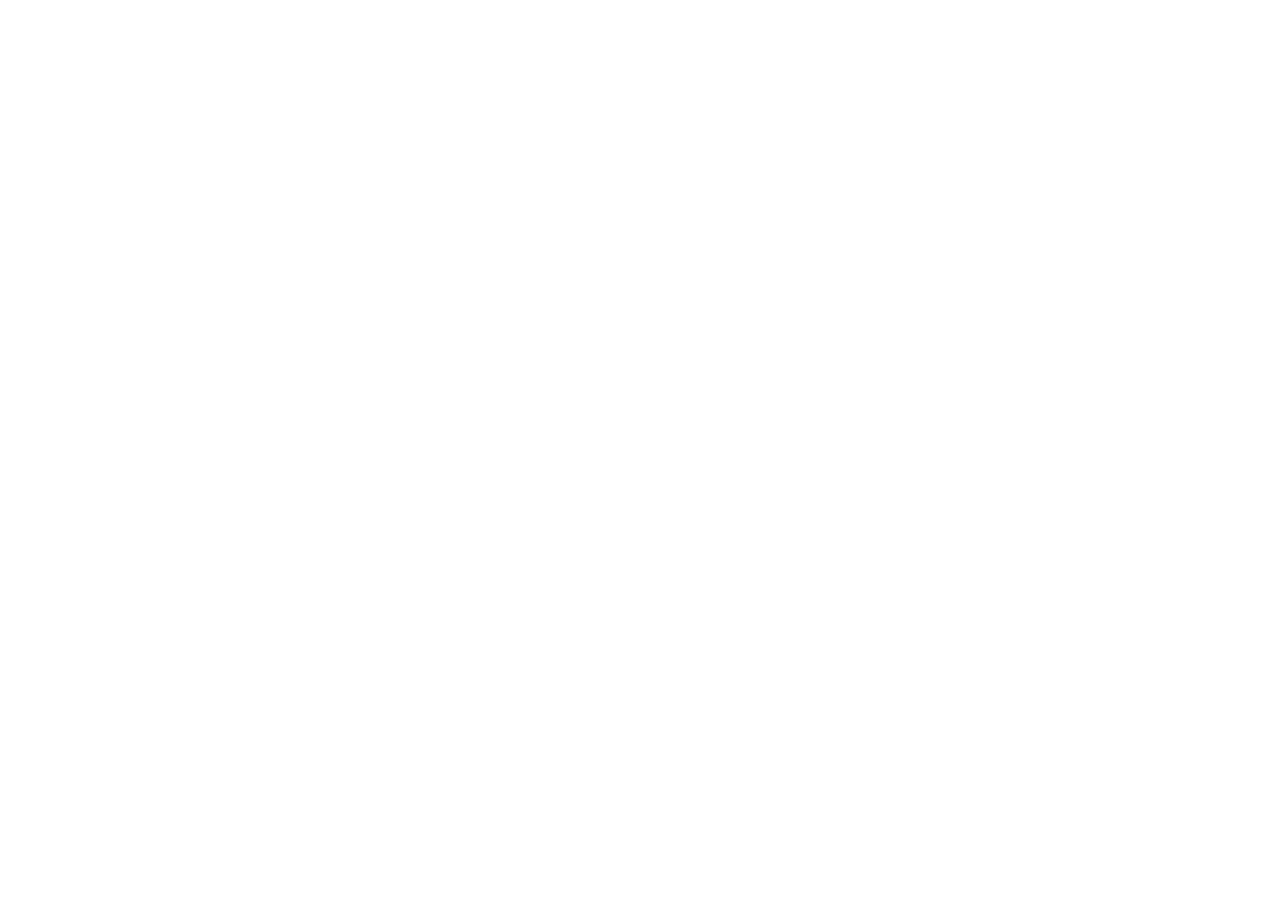
==== login.html @ 02b6b8b2 "首次提交" ====
<!DOCTYPE html>
<html lang="en">
<head>
    <meta charset="UTF-8">
    <meta name="viewport" content="width=device-width, initial-scale=1.0">
    <title>Document</title>
</head>
<body>
    
</body>
</html>
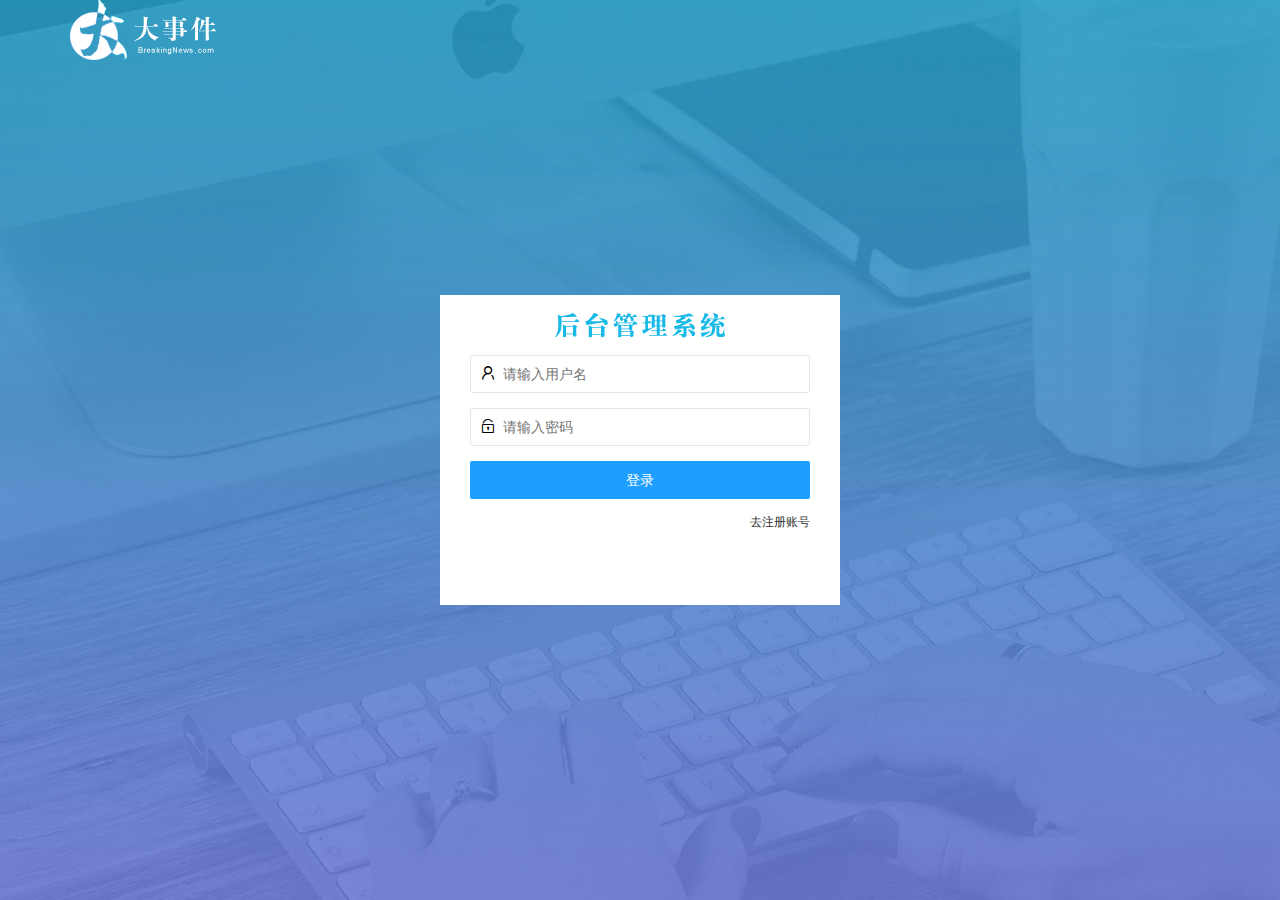
==== commit 690f4b93: "第二次提交" ====
--- a/login.html
+++ b/login.html
@@ -1,11 +1,130 @@
 <!DOCTYPE html>
 <html lang="en">
-<head>
-    <meta charset="UTF-8">
-    <meta name="viewport" content="width=device-width, initial-scale=1.0">
-    <title>Document</title>
-</head>
-<body>
-    
-</body>
-</html>+  <head>
+    <meta charset="UTF-8" />
+    <meta name="viewport" content="width=device-width, initial-scale=1.0" />
+    <title>大事件-登录/注册</title>
+    <!-- 导入 LayUI 的样式 -->
+    <link rel="stylesheet" href="/assets/lib/layui/css/layui.css" />
+    <!-- 导入自己的样式表 -->
+    <link rel="stylesheet" href="/assets/css/login.css" />
+  </head>
+  <body>
+    <!-- 头部的 Logo 区域 -->
+    <div class="layui-main">
+      <img src="/assets/images/logo.png" alt="" />
+    </div>
+    <!-- 登录注册区域 -->
+    <div class="loginAndRegBox">
+      <div class="title-box"></div>
+      <!-- 登录的div -->
+      <div class="login-box">
+        <!-- 登录的表单 -->
+        <form class="layui-form" action="" id="login">
+          <!-- 用户名 -->
+          <div class="layui-form-item">
+            <i class="layui-icon layui-icon-username"></i>
+            <input
+              type="text"
+              name="username"
+              required
+              lay-verify="required"
+              placeholder="请输入用户名"
+              autocomplete="off"
+              class="layui-input"
+            />
+          </div>
+          <!-- 密码 -->
+          <div class="layui-form-item">
+            <i class="layui-icon layui-icon-password"></i>
+            <input
+              type="password"
+              name="password"
+              required
+              lay-verify="required|pass"
+              placeholder="请输入密码"
+              autocomplete="off"
+              class="layui-input"
+            />
+          </div>
+          <!-- 登录按钮 -->
+          <div class="layui-form-item">
+            <!-- 注意：表单提交按钮和普通按钮的区别，就是 lay-submit 属性 -->
+            <button
+              class="layui-btn layui-btn-fluid layui-btn-normal"
+              lay-submit
+            >
+              登录
+            </button>
+          </div>
+          <div class="layui-form-item links">
+            <a href="javascript:;" id="link_reg">去注册账号</a>
+          </div>
+        </form>
+      </div>
+      <!-- 注册的div -->
+      <!-- 注册的div -->
+      <div class="reg-box">
+        <!-- 注册的表单 -->
+        <form class="layui-form" action="" id="reg">
+          <!-- 用户名 -->
+          <div class="layui-form-item">
+            <i class="layui-icon layui-icon-username"></i>
+            <input
+              type="text"
+              name="username"
+              required
+              lay-verify="required"
+              placeholder="请输入用户名"
+              autocomplete="off"
+              class="layui-input"
+            />
+          </div>
+          <!-- 密码 -->
+          <div class="layui-form-item">
+            <i class="layui-icon layui-icon-password"></i>
+            <input
+              type="password"
+              name="password"
+              required
+              lay-verify="required|pass"
+              placeholder="请输入密码"
+              autocomplete="off"
+              class="layui-input"
+            />
+          </div>
+          <!-- 密码确认框 -->
+          <div class="layui-form-item">
+            <i class="layui-icon layui-icon-password"></i>
+            <input
+              type="password"
+              name="repassword"
+              required
+              lay-verify="required|pass|repwd"
+              placeholder="再次确认密码"
+              autocomplete="off"
+              class="layui-input"
+            />
+          </div>
+          <!-- 注册按钮 -->
+          <div class="layui-form-item">
+            <!-- 注意：表单提交按钮和普通按钮的区别，就是 lay-submit 属性 -->
+            <button
+              class="layui-btn layui-btn-fluid layui-btn-normal"
+              lay-submit
+            >
+              注册
+            </button>
+          </div>
+          <div class="layui-form-item links">
+            <a href="javascript:;" id="link_login">去登录</a>
+          </div>
+        </form>
+      </div>
+    </div>
+    <script src="/assets/lib/layui/layui.all.js"></script>
+    <script src="/assets/lib/jquery.js"></script>
+    <script src="/assets/js/base.js"></script>
+    <script src="/assets/js/login.js"></script>
+  </body>
+</html>
--- a/assets/lib/layui/css/layui.css
+++ b/assets/lib/layui/css/layui.css
@@ -0,0 +1,2 @@
+/** layui-v2.5.5 MIT License By https://www.layui.com */
+ .layui-inline,img{display:inline-block;vertical-align:middle}h1,h2,h3,h4,h5,h6{font-weight:400}.layui-edge,.layui-header,.layui-inline,.layui-main{position:relative}.layui-body,.layui-edge,.layui-elip{overflow:hidden}.layui-btn,.layui-edge,.layui-inline,img{vertical-align:middle}.layui-btn,.layui-disabled,.layui-icon,.layui-unselect{-moz-user-select:none;-webkit-user-select:none;-ms-user-select:none}.layui-elip,.layui-form-checkbox span,.layui-form-pane .layui-form-label{text-overflow:ellipsis;white-space:nowrap}.layui-breadcrumb,.layui-tree-btnGroup{visibility:hidden}blockquote,body,button,dd,div,dl,dt,form,h1,h2,h3,h4,h5,h6,input,li,ol,p,pre,td,textarea,th,ul{margin:0;padding:0;-webkit-tap-highlight-color:rgba(0,0,0,0)}a:active,a:hover{outline:0}img{border:none}li{list-style:none}table{border-collapse:collapse;border-spacing:0}h4,h5,h6{font-size:100%}button,input,optgroup,option,select,textarea{font-family:inherit;font-size:inherit;font-style:inherit;font-weight:inherit;outline:0}pre{white-space:pre-wrap;white-space:-moz-pre-wrap;white-space:-pre-wrap;white-space:-o-pre-wrap;word-wrap:break-word}body{line-height:24px;font:14px Helvetica Neue,Helvetica,PingFang SC,Tahoma,Arial,sans-serif}hr{height:1px;margin:10px 0;border:0;clear:both}a{color:#333;text-decoration:none}a:hover{color:#777}a cite{font-style:normal;*cursor:pointer}.layui-border-box,.layui-border-box *{box-sizing:border-box}.layui-box,.layui-box *{box-sizing:content-box}.layui-clear{clear:both;*zoom:1}.layui-clear:after{content:'\20';clear:both;*zoom:1;display:block;height:0}.layui-inline{*display:inline;*zoom:1}.layui-edge{display:inline-block;width:0;height:0;border-width:6px;border-style:dashed;border-color:transparent}.layui-edge-top{top:-4px;border-bottom-color:#999;border-bottom-style:solid}.layui-edge-right{border-left-color:#999;border-left-style:solid}.layui-edge-bottom{top:2px;border-top-color:#999;border-top-style:solid}.layui-edge-left{border-right-color:#999;border-right-style:solid}.layui-disabled,.layui-disabled:hover{color:#d2d2d2!important;cursor:not-allowed!important}.layui-circle{border-radius:100%}.layui-show{display:block!important}.layui-hide{display:none!important}@font-face{font-family:layui-icon;src:url(../font/iconfont.eot?v=250);src:url(../font/iconfont.eot?v=250#iefix) format('embedded-opentype'),url(../font/iconfont.woff2?v=250) format('woff2'),url(../font/iconfont.woff?v=250) format('woff'),url(../font/iconfont.ttf?v=250) format('truetype'),url(../font/iconfont.svg?v=250#layui-icon) format('svg')}.layui-icon{font-family:layui-icon!important;font-size:16px;font-style:normal;-webkit-font-smoothing:antialiased;-moz-osx-font-smoothing:grayscale}.layui-icon-reply-fill:before{content:"\e611"}.layui-icon-set-fill:before{content:"\e614"}.layui-icon-menu-fill:before{content:"\e60f"}.layui-icon-search:before{content:"\e615"}.layui-icon-share:before{content:"\e641"}.layui-icon-set-sm:before{content:"\e620"}.layui-icon-engine:before{content:"\e628"}.layui-icon-close:before{content:"\1006"}.layui-icon-close-fill:before{content:"\1007"}.layui-icon-chart-screen:before{content:"\e629"}.layui-icon-star:before{content:"\e600"}.layui-icon-circle-dot:before{content:"\e617"}.layui-icon-chat:before{content:"\e606"}.layui-icon-release:before{content:"\e609"}.layui-icon-list:before{content:"\e60a"}.layui-icon-chart:before{content:"\e62c"}.layui-icon-ok-circle:before{content:"\1005"}.layui-icon-layim-theme:before{content:"\e61b"}.layui-icon-table:before{content:"\e62d"}.layui-icon-right:before{content:"\e602"}.layui-icon-left:before{content:"\e603"}.layui-icon-cart-simple:before{content:"\e698"}.layui-icon-face-cry:before{content:"\e69c"}.layui-icon-face-smile:before{content:"\e6af"}.layui-icon-survey:before{content:"\e6b2"}.layui-icon-tree:before{content:"\e62e"}.layui-icon-upload-circle:before{content:"\e62f"}.layui-icon-add-circle:before{content:"\e61f"}.layui-icon-download-circle:before{content:"\e601"}.layui-icon-templeate-1:before{content:"\e630"}.layui-icon-util:before{content:"\e631"}.layui-icon-face-surprised:before{content:"\e664"}.layui-icon-edit:before{content:"\e642"}.layui-icon-speaker:before{content:"\e645"}.layui-icon-down:before{content:"\e61a"}.layui-icon-file:before{content:"\e621"}.layui-icon-layouts:before{content:"\e632"}.layui-icon-rate-half:before{content:"\e6c9"}.layui-icon-add-circle-fine:before{content:"\e608"}.layui-icon-prev-circle:before{content:"\e633"}.layui-icon-read:before{content:"\e705"}.layui-icon-404:before{content:"\e61c"}.layui-icon-carousel:before{content:"\e634"}.layui-icon-help:before{content:"\e607"}.layui-icon-code-circle:before{content:"\e635"}.layui-icon-water:before{content:"\e636"}.layui-icon-username:before{content:"\e66f"}.layui-icon-find-fill:before{content:"\e670"}.layui-icon-about:before{content:"\e60b"}.layui-icon-location:before{content:"\e715"}.layui-icon-up:before{content:"\e619"}.layui-icon-pause:before{content:"\e651"}.layui-icon-date:before{content:"\e637"}.layui-icon-layim-uploadfile:before{content:"\e61d"}.layui-icon-delete:before{content:"\e640"}.layui-icon-play:before{content:"\e652"}.layui-icon-top:before{content:"\e604"}.layui-icon-friends:before{content:"\e612"}.layui-icon-refresh-3:before{content:"\e9aa"}.layui-icon-ok:before{content:"\e605"}.layui-icon-layer:before{content:"\e638"}.layui-icon-face-smile-fine:before{content:"\e60c"}.layui-icon-dollar:before{content:"\e659"}.layui-icon-group:before{content:"\e613"}.layui-icon-layim-download:before{content:"\e61e"}.layui-icon-picture-fine:before{content:"\e60d"}.layui-icon-link:before{content:"\e64c"}.layui-icon-diamond:before{content:"\e735"}.layui-icon-log:before{content:"\e60e"}.layui-icon-rate-solid:before{content:"\e67a"}.layui-icon-fonts-del:before{content:"\e64f"}.layui-icon-unlink:before{content:"\e64d"}.layui-icon-fonts-clear:before{content:"\e639"}.layui-icon-triangle-r:before{content:"\e623"}.layui-icon-circle:before{content:"\e63f"}.layui-icon-radio:before{content:"\e643"}.layui-icon-align-center:before{content:"\e647"}.layui-icon-align-right:before{content:"\e648"}.layui-icon-align-left:before{content:"\e649"}.layui-icon-loading-1:before{content:"\e63e"}.layui-icon-return:before{content:"\e65c"}.layui-icon-fonts-strong:before{content:"\e62b"}.layui-icon-upload:before{content:"\e67c"}.layui-icon-dialogue:before{content:"\e63a"}.layui-icon-video:before{content:"\e6ed"}.layui-icon-headset:before{content:"\e6fc"}.layui-icon-cellphone-fine:before{content:"\e63b"}.layui-icon-add-1:before{content:"\e654"}.layui-icon-face-smile-b:before{content:"\e650"}.layui-icon-fonts-html:before{content:"\e64b"}.layui-icon-form:before{content:"\e63c"}.layui-icon-cart:before{content:"\e657"}.layui-icon-camera-fill:before{content:"\e65d"}.layui-icon-tabs:before{content:"\e62a"}.layui-icon-fonts-code:before{content:"\e64e"}.layui-icon-fire:before{content:"\e756"}.layui-icon-set:before{content:"\e716"}.layui-icon-fonts-u:before{content:"\e646"}.layui-icon-triangle-d:before{content:"\e625"}.layui-icon-tips:before{content:"\e702"}.layui-icon-picture:before{content:"\e64a"}.layui-icon-more-vertical:before{content:"\e671"}.layui-icon-flag:before{content:"\e66c"}.layui-icon-loading:before{content:"\e63d"}.layui-icon-fonts-i:before{content:"\e644"}.layui-icon-refresh-1:before{content:"\e666"}.layui-icon-rmb:before{content:"\e65e"}.layui-icon-home:before{content:"\e68e"}.layui-icon-user:before{content:"\e770"}.layui-icon-notice:before{content:"\e667"}.layui-icon-login-weibo:before{content:"\e675"}.layui-icon-voice:before{content:"\e688"}.layui-icon-upload-drag:before{content:"\e681"}.layui-icon-login-qq:before{content:"\e676"}.layui-icon-snowflake:before{content:"\e6b1"}.layui-icon-file-b:before{content:"\e655"}.layui-icon-template:before{content:"\e663"}.layui-icon-auz:before{content:"\e672"}.layui-icon-console:before{content:"\e665"}.layui-icon-app:before{content:"\e653"}.layui-icon-prev:before{content:"\e65a"}.layui-icon-website:before{content:"\e7ae"}.layui-icon-next:before{content:"\e65b"}.layui-icon-component:before{content:"\e857"}.layui-icon-more:before{content:"\e65f"}.layui-icon-login-wechat:before{content:"\e677"}.layui-icon-shrink-right:before{content:"\e668"}.layui-icon-spread-left:before{content:"\e66b"}.layui-icon-camera:before{content:"\e660"}.layui-icon-note:before{content:"\e66e"}.layui-icon-refresh:before{content:"\e669"}.layui-icon-female:before{content:"\e661"}.layui-icon-male:before{content:"\e662"}.layui-icon-password:before{content:"\e673"}.layui-icon-senior:before{content:"\e674"}.layui-icon-theme:before{content:"\e66a"}.layui-icon-tread:before{content:"\e6c5"}.layui-icon-praise:before{content:"\e6c6"}.layui-icon-star-fill:before{content:"\e658"}.layui-icon-rate:before{content:"\e67b"}.layui-icon-template-1:before{content:"\e656"}.layui-icon-vercode:before{content:"\e679"}.layui-icon-cellphone:before{content:"\e678"}.layui-icon-screen-full:before{content:"\e622"}.layui-icon-screen-restore:before{content:"\e758"}.layui-icon-cols:before{content:"\e610"}.layui-icon-export:before{content:"\e67d"}.layui-icon-print:before{content:"\e66d"}.layui-icon-slider:before{content:"\e714"}.layui-icon-addition:before{content:"\e624"}.layui-icon-subtraction:before{content:"\e67e"}.layui-icon-service:before{content:"\e626"}.layui-icon-transfer:before{content:"\e691"}.layui-main{width:1140px;margin:0 auto}.layui-header{z-index:1000;height:60px}.layui-header a:hover{transition:all .5s;-webkit-transition:all .5s}.layui-side{position:fixed;left:0;top:0;bottom:0;z-index:999;width:200px;overflow-x:hidden}.layui-side-scroll{position:relative;width:220px;height:100%;overflow-x:hidden}.layui-body{position:absolute;left:200px;right:0;top:0;bottom:0;z-index:998;width:auto;overflow-y:auto;box-sizing:border-box}.layui-layout-body{overflow:hidden}.layui-layout-admin .layui-header{background-color:#23262E}.layui-layout-admin .layui-side{top:60px;width:200px;overflow-x:hidden}.layui-layout-admin .layui-body{position:fixed;top:60px;bottom:44px}.layui-layout-admin .layui-main{width:auto;margin:0 15px}.layui-layout-admin .layui-footer{position:fixed;left:200px;right:0;bottom:0;height:44px;line-height:44px;padding:0 15px;background-color:#eee}.layui-layout-admin .layui-logo{position:absolute;left:0;top:0;width:200px;height:100%;line-height:60px;text-align:center;color:#009688;font-size:16px}.layui-layout-admin .layui-header .layui-nav{background:0 0}.layui-layout-left{position:absolute!important;left:200px;top:0}.layui-layout-right{position:absolute!important;right:0;top:0}.layui-container{position:relative;margin:0 auto;padding:0 15px;box-sizing:border-box}.layui-fluid{position:relative;margin:0 auto;padding:0 15px}.layui-row:after,.layui-row:before{content:'';display:block;clear:both}.layui-col-lg1,.layui-col-lg10,.layui-col-lg11,.layui-col-lg12,.layui-col-lg2,.layui-col-lg3,.layui-col-lg4,.layui-col-lg5,.layui-col-lg6,.layui-col-lg7,.layui-col-lg8,.layui-col-lg9,.layui-col-md1,.layui-col-md10,.layui-col-md11,.layui-col-md12,.layui-col-md2,.layui-col-md3,.layui-col-md4,.layui-col-md5,.layui-col-md6,.layui-col-md7,.layui-col-md8,.layui-col-md9,.layui-col-sm1,.layui-col-sm10,.layui-col-sm11,.layui-col-sm12,.layui-col-sm2,.layui-col-sm3,.layui-col-sm4,.layui-col-sm5,.layui-col-sm6,.layui-col-sm7,.layui-col-sm8,.layui-col-sm9,.layui-col-xs1,.layui-col-xs10,.layui-col-xs11,.layui-col-xs12,.layui-col-xs2,.layui-col-xs3,.layui-col-xs4,.layui-col-xs5,.layui-col-xs6,.layui-col-xs7,.layui-col-xs8,.layui-col-xs9{position:relative;display:block;box-sizing:border-box}.layui-col-xs1,.layui-col-xs10,.layui-col-xs11,.layui-col-xs12,.layui-col-xs2,.layui-col-xs3,.layui-col-xs4,.layui-col-xs5,.layui-col-xs6,.layui-col-xs7,.layui-col-xs8,.layui-col-xs9{float:left}.layui-col-xs1{width:8.33333333%}.layui-col-xs2{width:16.66666667%}.layui-col-xs3{width:25%}.layui-col-xs4{width:33.33333333%}.layui-col-xs5{width:41.66666667%}.layui-col-xs6{width:50%}.layui-col-xs7{width:58.33333333%}.layui-col-xs8{width:66.66666667%}.layui-col-xs9{width:75%}.layui-col-xs10{width:83.33333333%}.layui-col-xs11{width:91.66666667%}.layui-col-xs12{width:100%}.layui-col-xs-offset1{margin-left:8.33333333%}.layui-col-xs-offset2{margin-left:16.66666667%}.layui-col-xs-offset3{margin-left:25%}.layui-col-xs-offset4{margin-left:33.33333333%}.layui-col-xs-offset5{margin-left:41.66666667%}.layui-col-xs-offset6{margin-left:50%}.layui-col-xs-offset7{margin-left:58.33333333%}.layui-col-xs-offset8{margin-left:66.66666667%}.layui-col-xs-offset9{margin-left:75%}.layui-col-xs-offset10{margin-left:83.33333333%}.layui-col-xs-offset11{margin-left:91.66666667%}.layui-col-xs-offset12{margin-left:100%}@media screen and (max-width:768px){.layui-hide-xs{display:none!important}.layui-show-xs-block{display:block!important}.layui-show-xs-inline{display:inline!important}.layui-show-xs-inline-block{display:inline-block!important}}@media screen and (min-width:768px){.layui-container{width:750px}.layui-hide-sm{display:none!important}.layui-show-sm-block{display:block!important}.layui-show-sm-inline{display:inline!important}.layui-show-sm-inline-block{display:inline-block!important}.layui-col-sm1,.layui-col-sm10,.layui-col-sm11,.layui-col-sm12,.layui-col-sm2,.layui-col-sm3,.layui-col-sm4,.layui-col-sm5,.layui-col-sm6,.layui-col-sm7,.layui-col-sm8,.layui-col-sm9{float:left}.layui-col-sm1{width:8.33333333%}.layui-col-sm2{width:16.66666667%}.layui-col-sm3{width:25%}.layui-col-sm4{width:33.33333333%}.layui-col-sm5{width:41.66666667%}.layui-col-sm6{width:50%}.layui-col-sm7{width:58.33333333%}.layui-col-sm8{width:66.66666667%}.layui-col-sm9{width:75%}.layui-col-sm10{width:83.33333333%}.layui-col-sm11{width:91.66666667%}.layui-col-sm12{width:100%}.layui-col-sm-offset1{margin-left:8.33333333%}.layui-col-sm-offset2{margin-left:16.66666667%}.layui-col-sm-offset3{margin-left:25%}.layui-col-sm-offset4{margin-left:33.33333333%}.layui-col-sm-offset5{margin-left:41.66666667%}.layui-col-sm-offset6{margin-left:50%}.layui-col-sm-offset7{margin-left:58.33333333%}.layui-col-sm-offset8{margin-left:66.66666667%}.layui-col-sm-offset9{margin-left:75%}.layui-col-sm-offset10{margin-left:83.33333333%}.layui-col-sm-offset11{margin-left:91.66666667%}.layui-col-sm-offset12{margin-left:100%}}@media screen and (min-width:992px){.layui-container{width:970px}.layui-hide-md{display:none!important}.layui-show-md-block{display:block!important}.layui-show-md-inline{display:inline!important}.layui-show-md-inline-block{display:inline-block!important}.layui-col-md1,.layui-col-md10,.layui-col-md11,.layui-col-md12,.layui-col-md2,.layui-col-md3,.layui-col-md4,.layui-col-md5,.layui-col-md6,.layui-col-md7,.layui-col-md8,.layui-col-md9{float:left}.layui-col-md1{width:8.33333333%}.layui-col-md2{width:16.66666667%}.layui-col-md3{width:25%}.layui-col-md4{width:33.33333333%}.layui-col-md5{width:41.66666667%}.layui-col-md6{width:50%}.layui-col-md7{width:58.33333333%}.layui-col-md8{width:66.66666667%}.layui-col-md9{width:75%}.layui-col-md10{width:83.33333333%}.layui-col-md11{width:91.66666667%}.layui-col-md12{width:100%}.layui-col-md-offset1{margin-left:8.33333333%}.layui-col-md-offset2{margin-left:16.66666667%}.layui-col-md-offset3{margin-left:25%}.layui-col-md-offset4{margin-left:33.33333333%}.layui-col-md-offset5{margin-left:41.66666667%}.layui-col-md-offset6{margin-left:50%}.layui-col-md-offset7{margin-left:58.33333333%}.layui-col-md-offset8{margin-left:66.66666667%}.layui-col-md-offset9{margin-left:75%}.layui-col-md-offset10{margin-left:83.33333333%}.layui-col-md-offset11{margin-left:91.66666667%}.layui-col-md-offset12{margin-left:100%}}@media screen and (min-width:1200px){.layui-container{width:1170px}.layui-hide-lg{display:none!important}.layui-show-lg-block{display:block!important}.layui-show-lg-inline{display:inline!important}.layui-show-lg-inline-block{display:inline-block!important}.layui-col-lg1,.layui-col-lg10,.layui-col-lg11,.layui-col-lg12,.layui-col-lg2,.layui-col-lg3,.layui-col-lg4,.layui-col-lg5,.layui-col-lg6,.layui-col-lg7,.layui-col-lg8,.layui-col-lg9{float:left}.layui-col-lg1{width:8.33333333%}.layui-col-lg2{width:16.66666667%}.layui-col-lg3{width:25%}.layui-col-lg4{width:33.33333333%}.layui-col-lg5{width:41.66666667%}.layui-col-lg6{width:50%}.layui-col-lg7{width:58.33333333%}.layui-col-lg8{width:66.66666667%}.layui-col-lg9{width:75%}.layui-col-lg10{width:83.33333333%}.layui-col-lg11{width:91.66666667%}.layui-col-lg12{width:100%}.layui-col-lg-offset1{margin-left:8.33333333%}.layui-col-lg-offset2{margin-left:16.66666667%}.layui-col-lg-offset3{margin-left:25%}.layui-col-lg-offset4{margin-left:33.33333333%}.layui-col-lg-offset5{margin-left:41.66666667%}.layui-col-lg-offset6{margin-left:50%}.layui-col-lg-offset7{margin-left:58.33333333%}.layui-col-lg-offset8{margin-left:66.66666667%}.layui-col-lg-offset9{margin-left:75%}.layui-col-lg-offset10{margin-left:83.33333333%}.layui-col-lg-offset11{margin-left:91.66666667%}.layui-col-lg-offset12{margin-left:100%}}.layui-col-space1{margin:-.5px}.layui-col-space1>*{padding:.5px}.layui-col-space3{margin:-1.5px}.layui-col-space3>*{padding:1.5px}.layui-col-space5{margin:-2.5px}.layui-col-space5>*{padding:2.5px}.layui-col-space8{margin:-3.5px}.layui-col-space8>*{padding:3.5px}.layui-col-space10{margin:-5px}.layui-col-space10>*{padding:5px}.layui-col-space12{margin:-6px}.layui-col-space12>*{padding:6px}.layui-col-space15{margin:-7.5px}.layui-col-space15>*{padding:7.5px}.layui-col-space18{margin:-9px}.layui-col-space18>*{padding:9px}.layui-col-space20{margin:-10px}.layui-col-space20>*{padding:10px}.layui-col-space22{margin:-11px}.layui-col-space22>*{padding:11px}.layui-col-space25{margin:-12.5px}.layui-col-space25>*{padding:12.5px}.layui-col-space30{margin:-15px}.layui-col-space30>*{padding:15px}.layui-btn,.layui-input,.layui-select,.layui-textarea,.layui-upload-button{outline:0;-webkit-appearance:none;transition:all .3s;-webkit-transition:all .3s;box-sizing:border-box}.layui-elem-quote{margin-bottom:10px;padding:15px;line-height:22px;border-left:5px solid #009688;border-radius:0 2px 2px 0;background-color:#f2f2f2}.layui-quote-nm{border-style:solid;border-width:1px 1px 1px 5px;background:0 0}.layui-elem-field{margin-bottom:10px;padding:0;border-width:1px;border-style:solid}.layui-elem-field legend{margin-left:20px;padding:0 10px;font-size:20px;font-weight:300}.layui-field-title{margin:10px 0 20px;border-width:1px 0 0}.layui-field-box{padding:10px 15px}.layui-field-title .layui-field-box{padding:10px 0}.layui-progress{position:relative;height:6px;border-radius:20px;background-color:#e2e2e2}.layui-progress-bar{position:absolute;left:0;top:0;width:0;max-width:100%;height:6px;border-radius:20px;text-align:right;background-color:#5FB878;transition:all .3s;-webkit-transition:all .3s}.layui-progress-big,.layui-progress-big .layui-progress-bar{height:18px;line-height:18px}.layui-progress-text{position:relative;top:-20px;line-height:18px;font-size:12px;color:#666}.layui-progress-big .layui-progress-text{position:static;padding:0 10px;color:#fff}.layui-collapse{border-width:1px;border-style:solid;border-radius:2px}.layui-colla-content,.layui-colla-item{border-top-width:1px;border-top-style:solid}.layui-colla-item:first-child{border-top:none}.layui-colla-title{position:relative;height:42px;line-height:42px;padding:0 15px 0 35px;color:#333;background-color:#f2f2f2;cursor:pointer;font-size:14px;overflow:hidden}.layui-colla-content{display:none;padding:10px 15px;line-height:22px;color:#666}.layui-colla-icon{position:absolute;left:15px;top:0;font-size:14px}.layui-card{margin-bottom:15px;border-radius:2px;background-color:#fff;box-shadow:0 1px 2px 0 rgba(0,0,0,.05)}.layui-card:last-child{margin-bottom:0}.layui-card-header{position:relative;height:42px;line-height:42px;padding:0 15px;border-bottom:1px solid #f6f6f6;color:#333;border-radius:2px 2px 0 0;font-size:14px}.layui-bg-black,.layui-bg-blue,.layui-bg-cyan,.layui-bg-green,.layui-bg-orange,.layui-bg-red{color:#fff!important}.layui-card-body{position:relative;padding:10px 15px;line-height:24px}.layui-card-body[pad15]{padding:15px}.layui-card-body[pad20]{padding:20px}.layui-card-body .layui-table{margin:5px 0}.layui-card .layui-tab{margin:0}.layui-panel-window{position:relative;padding:15px;border-radius:0;border-top:5px solid #E6E6E6;background-color:#fff}.layui-auxiliar-moving{position:fixed;left:0;right:0;top:0;bottom:0;width:100%;height:100%;background:0 0;z-index:9999999999}.layui-form-label,.layui-form-mid,.layui-form-select,.layui-input-block,.layui-input-inline,.layui-textarea{position:relative}.layui-bg-red{background-color:#FF5722!important}.layui-bg-orange{background-color:#FFB800!important}.layui-bg-green{background-color:#009688!important}.layui-bg-cyan{background-color:#2F4056!important}.layui-bg-blue{background-color:#1E9FFF!important}.layui-bg-black{background-color:#393D49!important}.layui-bg-gray{background-color:#eee!important;color:#666!important}.layui-badge-rim,.layui-colla-content,.layui-colla-item,.layui-collapse,.layui-elem-field,.layui-form-pane .layui-form-item[pane],.layui-form-pane .layui-form-label,.layui-input,.layui-layedit,.layui-layedit-tool,.layui-quote-nm,.layui-select,.layui-tab-bar,.layui-tab-card,.layui-tab-title,.layui-tab-title .layui-this:after,.layui-textarea{border-color:#e6e6e6}.layui-timeline-item:before,hr{background-color:#e6e6e6}.layui-text{line-height:22px;font-size:14px;color:#666}.layui-text h1,.layui-text h2,.layui-text h3{font-weight:500;color:#333}.layui-text h1{font-size:30px}.layui-text h2{font-size:24px}.layui-text h3{font-size:18px}.layui-text a:not(.layui-btn){color:#01AAED}.layui-text a:not(.layui-btn):hover{text-decoration:underline}.layui-text ul{padding:5px 0 5px 15px}.layui-text ul li{margin-top:5px;list-style-type:disc}.layui-text em,.layui-word-aux{color:#999!important;padding:0 5px!important}.layui-btn{display:inline-block;height:38px;line-height:38px;padding:0 18px;background-color:#009688;color:#fff;white-space:nowrap;text-align:center;font-size:14px;border:none;border-radius:2px;cursor:pointer}.layui-btn:hover{opacity:.8;filter:alpha(opacity=80);color:#fff}.layui-btn:active{opacity:1;filter:alpha(opacity=100)}.layui-btn+.layui-btn{margin-left:10px}.layui-btn-container{font-size:0}.layui-btn-container .layui-btn{margin-right:10px;margin-bottom:10px}.layui-btn-container .layui-btn+.layui-btn{margin-left:0}.layui-table .layui-btn-container .layui-btn{margin-bottom:9px}.layui-btn-radius{border-radius:100px}.layui-btn .layui-icon{margin-right:3px;font-size:18px;vertical-align:bottom;vertical-align:middle\9}.layui-btn-primary{border:1px solid #C9C9C9;background-color:#fff;color:#555}.layui-btn-primary:hover{border-color:#009688;color:#333}.layui-btn-normal{background-color:#1E9FFF}.layui-btn-warm{background-color:#FFB800}.layui-btn-danger{background-color:#FF5722}.layui-btn-checked{background-color:#5FB878}.layui-btn-disabled,.layui-btn-disabled:active,.layui-btn-disabled:hover{border:1px solid #e6e6e6;background-color:#FBFBFB;color:#C9C9C9;cursor:not-allowed;opacity:1}.layui-btn-lg{height:44px;line-height:44px;padding:0 25px;font-size:16px}.layui-btn-sm{height:30px;line-height:30px;padding:0 10px;font-size:12px}.layui-btn-sm i{font-size:16px!important}.layui-btn-xs{height:22px;line-height:22px;padding:0 5px;font-size:12px}.layui-btn-xs i{font-size:14px!important}.layui-btn-group{display:inline-block;vertical-align:middle;font-size:0}.layui-btn-group .layui-btn{margin-left:0!important;margin-right:0!important;border-left:1px solid rgba(255,255,255,.5);border-radius:0}.layui-btn-group .layui-btn-primary{border-left:none}.layui-btn-group .layui-btn-primary:hover{border-color:#C9C9C9;color:#009688}.layui-btn-group .layui-btn:first-child{border-left:none;border-radius:2px 0 0 2px}.layui-btn-group .layui-btn-primary:first-child{border-left:1px solid #c9c9c9}.layui-btn-group .layui-btn:last-child{border-radius:0 2px 2px 0}.layui-btn-group .layui-btn+.layui-btn{margin-left:0}.layui-btn-group+.layui-btn-group{margin-left:10px}.layui-btn-fluid{width:100%}.layui-input,.layui-select,.layui-textarea{height:38px;line-height:1.3;line-height:38px\9;border-width:1px;border-style:solid;background-color:#fff;border-radius:2px}.layui-input::-webkit-input-placeholder,.layui-select::-webkit-input-placeholder,.layui-textarea::-webkit-input-placeholder{line-height:1.3}.layui-input,.layui-textarea{display:block;width:100%;padding-left:10px}.layui-input:hover,.layui-textarea:hover{border-color:#D2D2D2!important}.layui-input:focus,.layui-textarea:focus{border-color:#C9C9C9!important}.layui-textarea{min-height:100px;height:auto;line-height:20px;padding:6px 10px;resize:vertical}.layui-select{padding:0 10px}.layui-form input[type=checkbox],.layui-form input[type=radio],.layui-form select{display:none}.layui-form [lay-ignore]{display:initial}.layui-form-item{margin-bottom:15px;clear:both;*zoom:1}.layui-form-item:after{content:'\20';clear:both;*zoom:1;display:block;height:0}.layui-form-label{float:left;display:block;padding:9px 15px;width:80px;font-weight:400;line-height:20px;text-align:right}.layui-form-label-col{display:block;float:none;padding:9px 0;line-height:20px;text-align:left}.layui-form-item .layui-inline{margin-bottom:5px;margin-right:10px}.layui-input-block{margin-left:110px;min-height:36px}.layui-input-inline{display:inline-block;vertical-align:middle}.layui-form-item .layui-input-inline{float:left;width:190px;margin-right:10px}.layui-form-text .layui-input-inline{width:auto}.layui-form-mid{float:left;display:block;padding:9px 0!important;line-height:20px;margin-right:10px}.layui-form-danger+.layui-form-select .layui-input,.layui-form-danger:focus{border-color:#FF5722!important}.layui-form-select .layui-input{padding-right:30px;cursor:pointer}.layui-form-select .layui-edge{position:absolute;right:10px;top:50%;margin-top:-3px;cursor:pointer;border-width:6px;border-top-color:#c2c2c2;border-top-style:solid;transition:all .3s;-webkit-transition:all .3s}.layui-form-select dl{display:none;position:absolute;left:0;top:42px;padding:5px 0;z-index:899;min-width:100%;border:1px solid #d2d2d2;max-height:300px;overflow-y:auto;background-color:#fff;border-radius:2px;box-shadow:0 2px 4px rgba(0,0,0,.12);box-sizing:border-box}.layui-form-select dl dd,.layui-form-select dl dt{padding:0 10px;line-height:36px;white-space:nowrap;overflow:hidden;text-overflow:ellipsis}.layui-form-select dl dt{font-size:12px;color:#999}.layui-form-select dl dd{cursor:pointer}.layui-form-select dl dd:hover{background-color:#f2f2f2;-webkit-transition:.5s all;transition:.5s all}.layui-form-select .layui-select-group dd{padding-left:20px}.layui-form-select dl dd.layui-select-tips{padding-left:10px!important;color:#999}.layui-form-select dl dd.layui-this{background-color:#5FB878;color:#fff}.layui-form-checkbox,.layui-form-select dl dd.layui-disabled{background-color:#fff}.layui-form-selected dl{display:block}.layui-form-checkbox,.layui-form-checkbox *,.layui-form-switch{display:inline-block;vertical-align:middle}.layui-form-selected .layui-edge{margin-top:-9px;-webkit-transform:rotate(180deg);transform:rotate(180deg);margin-top:-3px\9}:root .layui-form-selected .layui-edge{margin-top:-9px\0/IE9}.layui-form-selectup dl{top:auto;bottom:42px}.layui-select-none{margin:5px 0;text-align:center;color:#999}.layui-select-disabled .layui-disabled{border-color:#eee!important}.layui-select-disabled .layui-edge{border-top-color:#d2d2d2}.layui-form-checkbox{position:relative;height:30px;line-height:30px;margin-right:10px;padding-right:30px;cursor:pointer;font-size:0;-webkit-transition:.1s linear;transition:.1s linear;box-sizing:border-box}.layui-form-checkbox span{padding:0 10px;height:100%;font-size:14px;border-radius:2px 0 0 2px;background-color:#d2d2d2;color:#fff;overflow:hidden}.layui-form-checkbox:hover span{background-color:#c2c2c2}.layui-form-checkbox i{position:absolute;right:0;top:0;width:30px;height:28px;border:1px solid #d2d2d2;border-left:none;border-radius:0 2px 2px 0;color:#fff;font-size:20px;text-align:center}.layui-form-checkbox:hover i{border-color:#c2c2c2;color:#c2c2c2}.layui-form-checked,.layui-form-checked:hover{border-color:#5FB878}.layui-form-checked span,.layui-form-checked:hover span{background-color:#5FB878}.layui-form-checked i,.layui-form-checked:hover i{color:#5FB878}.layui-form-item .layui-form-checkbox{margin-top:4px}.layui-form-checkbox[lay-skin=primary]{height:auto!important;line-height:normal!important;min-width:18px;min-height:18px;border:none!important;margin-right:0;padding-left:28px;padding-right:0;background:0 0}.layui-form-checkbox[lay-skin=primary] span{padding-left:0;padding-right:15px;line-height:18px;background:0 0;color:#666}.layui-form-checkbox[lay-skin=primary] i{right:auto;left:0;width:16px;height:16px;line-height:16px;border:1px solid #d2d2d2;font-size:12px;border-radius:2px;background-color:#fff;-webkit-transition:.1s linear;transition:.1s linear}.layui-form-checkbox[lay-skin=primary]:hover i{border-color:#5FB878;color:#fff}.layui-form-checked[lay-skin=primary] i{border-color:#5FB878!important;background-color:#5FB878;color:#fff}.layui-checkbox-disbaled[lay-skin=primary] span{background:0 0!important;color:#c2c2c2}.layui-checkbox-disbaled[lay-skin=primary]:hover i{border-color:#d2d2d2}.layui-form-item .layui-form-checkbox[lay-skin=primary]{margin-top:10px}.layui-form-switch{position:relative;height:22px;line-height:22px;min-width:35px;padding:0 5px;margin-top:8px;border:1px solid #d2d2d2;border-radius:20px;cursor:pointer;background-color:#fff;-webkit-transition:.1s linear;transition:.1s linear}.layui-form-switch i{position:absolute;left:5px;top:3px;width:16px;height:16px;border-radius:20px;background-color:#d2d2d2;-webkit-transition:.1s linear;transition:.1s linear}.layui-form-switch em{position:relative;top:0;width:25px;margin-left:21px;padding:0!important;text-align:center!important;color:#999!important;font-style:normal!important;font-size:12px}.layui-form-onswitch{border-color:#5FB878;background-color:#5FB878}.layui-checkbox-disbaled,.layui-checkbox-disbaled i{border-color:#e2e2e2!important}.layui-form-onswitch i{left:100%;margin-left:-21px;background-color:#fff}.layui-form-onswitch em{margin-left:5px;margin-right:21px;color:#fff!important}.layui-checkbox-disbaled span{background-color:#e2e2e2!important}.layui-checkbox-disbaled:hover i{color:#fff!important}[lay-radio]{display:none}.layui-form-radio,.layui-form-radio *{display:inline-block;vertical-align:middle}.layui-form-radio{line-height:28px;margin:6px 10px 0 0;padding-right:10px;cursor:pointer;font-size:0}.layui-form-radio *{font-size:14px}.layui-form-radio>i{margin-right:8px;font-size:22px;color:#c2c2c2}.layui-form-radio>i:hover,.layui-form-radioed>i{color:#5FB878}.layui-radio-disbaled>i{color:#e2e2e2!important}.layui-form-pane .layui-form-label{width:110px;padding:8px 15px;height:38px;line-height:20px;border-width:1px;border-style:solid;border-radius:2px 0 0 2px;text-align:center;background-color:#FBFBFB;overflow:hidden;box-sizing:border-box}.layui-form-pane .layui-input-inline{margin-left:-1px}.layui-form-pane .layui-input-block{margin-left:110px;left:-1px}.layui-form-pane .layui-input{border-radius:0 2px 2px 0}.layui-form-pane .layui-form-text .layui-form-label{float:none;width:100%;border-radius:2px;box-sizing:border-box;text-align:left}.layui-form-pane .layui-form-text .layui-input-inline{display:block;margin:0;top:-1px;clear:both}.layui-form-pane .layui-form-text .layui-input-block{margin:0;left:0;top:-1px}.layui-form-pane .layui-form-text .layui-textarea{min-height:100px;border-radius:0 0 2px 2px}.layui-form-pane .layui-form-checkbox{margin:4px 0 4px 10px}.layui-form-pane .layui-form-radio,.layui-form-pane .layui-form-switch{margin-top:6px;margin-left:10px}.layui-form-pane .layui-form-item[pane]{position:relative;border-width:1px;border-style:solid}.layui-form-pane .layui-form-item[pane] .layui-form-label{position:absolute;left:0;top:0;height:100%;border-width:0 1px 0 0}.layui-form-pane .layui-form-item[pane] .layui-input-inline{margin-left:110px}@media screen and (max-width:450px){.layui-form-item .layui-form-label{text-overflow:ellipsis;overflow:hidden;white-space:nowrap}.layui-form-item .layui-inline{display:block;margin-right:0;margin-bottom:20px;clear:both}.layui-form-item .layui-inline:after{content:'\20';clear:both;display:block;height:0}.layui-form-item .layui-input-inline{display:block;float:none;left:-3px;width:auto;margin:0 0 10px 112px}.layui-form-item .layui-input-inline+.layui-form-mid{margin-left:110px;top:-5px;padding:0}.layui-form-item .layui-form-checkbox{margin-right:5px;margin-bottom:5px}}.layui-layedit{border-width:1px;border-style:solid;border-radius:2px}.layui-layedit-tool{padding:3px 5px;border-bottom-width:1px;border-bottom-style:solid;font-size:0}.layedit-tool-fixed{position:fixed;top:0;border-top:1px solid #e2e2e2}.layui-layedit-tool .layedit-tool-mid,.layui-layedit-tool .layui-icon{display:inline-block;vertical-align:middle;text-align:center;font-size:14px}.layui-layedit-tool .layui-icon{position:relative;width:32px;height:30px;line-height:30px;margin:3px 5px;color:#777;cursor:pointer;border-radius:2px}.layui-layedit-tool .layui-icon:hover{color:#393D49}.layui-layedit-tool .layui-icon:active{color:#000}.layui-layedit-tool .layedit-tool-active{background-color:#e2e2e2;color:#000}.layui-layedit-tool .layui-disabled,.layui-layedit-tool .layui-disabled:hover{color:#d2d2d2;cursor:not-allowed}.layui-layedit-tool .layedit-tool-mid{width:1px;height:18px;margin:0 10px;background-color:#d2d2d2}.layedit-tool-html{width:50px!important;font-size:30px!important}.layedit-tool-b,.layedit-tool-code,.layedit-tool-help{font-size:16px!important}.layedit-tool-d,.layedit-tool-face,.layedit-tool-image,.layedit-tool-unlink{font-size:18px!important}.layedit-tool-image input{position:absolute;font-size:0;left:0;top:0;width:100%;height:100%;opacity:.01;filter:Alpha(opacity=1);cursor:pointer}.layui-layedit-iframe iframe{display:block;width:100%}#LAY_layedit_code{overflow:hidden}.layui-laypage{display:inline-block;*display:inline;*zoom:1;vertical-align:middle;margin:10px 0;font-size:0}.layui-laypage>a:first-child,.layui-laypage>a:first-child em{border-radius:2px 0 0 2px}.layui-laypage>a:last-child,.layui-laypage>a:last-child em{border-radius:0 2px 2px 0}.layui-laypage>:first-child{margin-left:0!important}.layui-laypage>:last-child{margin-right:0!important}.layui-laypage a,.layui-laypage button,.layui-laypage input,.layui-laypage select,.layui-laypage span{border:1px solid #e2e2e2}.layui-laypage a,.layui-laypage span{display:inline-block;*display:inline;*zoom:1;vertical-align:middle;padding:0 15px;height:28px;line-height:28px;margin:0 -1px 5px 0;background-color:#fff;color:#333;font-size:12px}.layui-flow-more a *,.layui-laypage input,.layui-table-view select[lay-ignore]{display:inline-block}.layui-laypage a:hover{color:#009688}.layui-laypage em{font-style:normal}.layui-laypage .layui-laypage-spr{color:#999;font-weight:700}.layui-laypage a{text-decoration:none}.layui-laypage .layui-laypage-curr{position:relative}.layui-laypage .layui-laypage-curr em{position:relative;color:#fff}.layui-laypage .layui-laypage-curr .layui-laypage-em{position:absolute;left:-1px;top:-1px;padding:1px;width:100%;height:100%;background-color:#009688}.layui-laypage-em{border-radius:2px}.layui-laypage-next em,.layui-laypage-prev em{font-family:Sim sun;font-size:16px}.layui-laypage .layui-laypage-count,.layui-laypage .layui-laypage-limits,.layui-laypage .layui-laypage-refresh,.layui-laypage .layui-laypage-skip{margin-left:10px;margin-right:10px;padding:0;border:none}.layui-laypage .layui-laypage-limits,.layui-laypage .layui-laypage-refresh{vertical-align:top}.layui-laypage .layui-laypage-refresh i{font-size:18px;cursor:pointer}.layui-laypage select{height:22px;padding:3px;border-radius:2px;cursor:pointer}.layui-laypage .layui-laypage-skip{height:30px;line-height:30px;color:#999}.layui-laypage button,.layui-laypage input{height:30px;line-height:30px;border-radius:2px;vertical-align:top;background-color:#fff;box-sizing:border-box}.layui-laypage input{width:40px;margin:0 10px;padding:0 3px;text-align:center}.layui-laypage input:focus,.layui-laypage select:focus{border-color:#009688!important}.layui-laypage button{margin-left:10px;padding:0 10px;cursor:pointer}.layui-table,.layui-table-view{margin:10px 0}.layui-flow-more{margin:10px 0;text-align:center;color:#999;font-size:14px}.layui-flow-more a{height:32px;line-height:32px}.layui-flow-more a *{vertical-align:top}.layui-flow-more a cite{padding:0 20px;border-radius:3px;background-color:#eee;color:#333;font-style:normal}.layui-flow-more a cite:hover{opacity:.8}.layui-flow-more a i{font-size:30px;color:#737383}.layui-table{width:100%;background-color:#fff;color:#666}.layui-table tr{transition:all .3s;-webkit-transition:all .3s}.layui-table th{text-align:left;font-weight:400}.layui-table tbody tr:hover,.layui-table thead tr,.layui-table-click,.layui-table-header,.layui-table-hover,.layui-table-mend,.layui-table-patch,.layui-table-tool,.layui-table-total,.layui-table-total tr,.layui-table[lay-even] tr:nth-child(even){background-color:#f2f2f2}.layui-table td,.layui-table th,.layui-table-col-set,.layui-table-fixed-r,.layui-table-grid-down,.layui-table-header,.layui-table-page,.layui-table-tips-main,.layui-table-tool,.layui-table-total,.layui-table-view,.layui-table[lay-skin=line],.layui-table[lay-skin=row]{border-width:1px;border-style:solid;border-color:#e6e6e6}.layui-table td,.layui-table th{position:relative;padding:9px 15px;min-height:20px;line-height:20px;font-size:14px}.layui-table[lay-skin=line] td,.layui-table[lay-skin=line] th{border-width:0 0 1px}.layui-table[lay-skin=row] td,.layui-table[lay-skin=row] th{border-width:0 1px 0 0}.layui-table[lay-skin=nob] td,.layui-table[lay-skin=nob] th{border:none}.layui-table img{max-width:100px}.layui-table[lay-size=lg] td,.layui-table[lay-size=lg] th{padding:15px 30px}.layui-table-view .layui-table[lay-size=lg] .layui-table-cell{height:40px;line-height:40px}.layui-table[lay-size=sm] td,.layui-table[lay-size=sm] th{font-size:12px;padding:5px 10px}.layui-table-view .layui-table[lay-size=sm] .layui-table-cell{height:20px;line-height:20px}.layui-table[lay-data]{display:none}.layui-table-box{position:relative;overflow:hidden}.layui-table-view .layui-table{position:relative;width:auto;margin:0}.layui-table-view .layui-table[lay-skin=line]{border-width:0 1px 0 0}.layui-table-view .layui-table[lay-skin=row]{border-width:0 0 1px}.layui-table-view .layui-table td,.layui-table-view .layui-table th{padding:5px 0;border-top:none;border-left:none}.layui-table-view .layui-table th.layui-unselect .layui-table-cell span{cursor:pointer}.layui-table-view .layui-table td{cursor:default}.layui-table-view .layui-table td[data-edit=text]{cursor:text}.layui-table-view .layui-form-checkbox[lay-skin=primary] i{width:18px;height:18px}.layui-table-view .layui-form-radio{line-height:0;padding:0}.layui-table-view .layui-form-radio>i{margin:0;font-size:20px}.layui-table-init{position:absolute;left:0;top:0;width:100%;height:100%;text-align:center;z-index:110}.layui-table-init .layui-icon{position:absolute;left:50%;top:50%;margin:-15px 0 0 -15px;font-size:30px;color:#c2c2c2}.layui-table-header{border-width:0 0 1px;overflow:hidden}.layui-table-header .layui-table{margin-bottom:-1px}.layui-table-tool .layui-inline[lay-event]{position:relative;width:26px;height:26px;padding:5px;line-height:16px;margin-right:10px;text-align:center;color:#333;border:1px solid #ccc;cursor:pointer;-webkit-transition:.5s all;transition:.5s all}.layui-table-tool .layui-inline[lay-event]:hover{border:1px solid #999}.layui-table-tool-temp{padding-right:120px}.layui-table-tool-self{position:absolute;right:17px;top:10px}.layui-table-tool .layui-table-tool-self .layui-inline[lay-event]{margin:0 0 0 10px}.layui-table-tool-panel{position:absolute;top:29px;left:-1px;padding:5px 0;min-width:150px;min-height:40px;border:1px solid #d2d2d2;text-align:left;overflow-y:auto;background-color:#fff;box-shadow:0 2px 4px rgba(0,0,0,.12)}.layui-table-cell,.layui-table-tool-panel li{overflow:hidden;text-overflow:ellipsis;white-space:nowrap}.layui-table-tool-panel li{padding:0 10px;line-height:30px;-webkit-transition:.5s all;transition:.5s all}.layui-table-tool-panel li .layui-form-checkbox[lay-skin=primary]{width:100%;padding-left:28px}.layui-table-tool-panel li:hover{background-color:#f2f2f2}.layui-table-tool-panel li .layui-form-checkbox[lay-skin=primary] i{position:absolute;left:0;top:0}.layui-table-tool-panel li .layui-form-checkbox[lay-skin=primary] span{padding:0}.layui-table-tool .layui-table-tool-self .layui-table-tool-panel{left:auto;right:-1px}.layui-table-col-set{position:absolute;right:0;top:0;width:20px;height:100%;border-width:0 0 0 1px;background-color:#fff}.layui-table-sort{width:10px;height:20px;margin-left:5px;cursor:pointer!important}.layui-table-sort .layui-edge{position:absolute;left:5px;border-width:5px}.layui-table-sort .layui-table-sort-asc{top:3px;border-top:none;border-bottom-style:solid;border-bottom-color:#b2b2b2}.layui-table-sort .layui-table-sort-asc:hover{border-bottom-color:#666}.layui-table-sort .layui-table-sort-desc{bottom:5px;border-bottom:none;border-top-style:solid;border-top-color:#b2b2b2}.layui-table-sort .layui-table-sort-desc:hover{border-top-color:#666}.layui-table-sort[lay-sort=asc] .layui-table-sort-asc{border-bottom-color:#000}.layui-table-sort[lay-sort=desc] .layui-table-sort-desc{border-top-color:#000}.layui-table-cell{height:28px;line-height:28px;padding:0 15px;position:relative;box-sizing:border-box}.layui-table-cell .layui-form-checkbox[lay-skin=primary]{top:-1px;padding:0}.layui-table-cell .layui-table-link{color:#01AAED}.laytable-cell-checkbox,.laytable-cell-numbers,.laytable-cell-radio,.laytable-cell-space{padding:0;text-align:center}.layui-table-body{position:relative;overflow:auto;margin-right:-1px;margin-bottom:-1px}.layui-table-body .layui-none{line-height:26px;padding:15px;text-align:center;color:#999}.layui-table-fixed{position:absolute;left:0;top:0;z-index:101}.layui-table-fixed .layui-table-body{overflow:hidden}.layui-table-fixed-l{box-shadow:0 -1px 8px rgba(0,0,0,.08)}.layui-table-fixed-r{left:auto;right:-1px;border-width:0 0 0 1px;box-shadow:-1px 0 8px rgba(0,0,0,.08)}.layui-table-fixed-r .layui-table-header{position:relative;overflow:visible}.layui-table-mend{position:absolute;right:-49px;top:0;height:100%;width:50px}.layui-table-tool{position:relative;z-index:890;width:100%;min-height:50px;line-height:30px;padding:10px 15px;border-width:0 0 1px}.layui-table-tool .layui-btn-container{margin-bottom:-10px}.layui-table-page,.layui-table-total{border-width:1px 0 0;margin-bottom:-1px;overflow:hidden}.layui-table-page{position:relative;width:100%;padding:7px 7px 0;height:41px;font-size:12px;white-space:nowrap}.layui-table-page>div{height:26px}.layui-table-page .layui-laypage{margin:0}.layui-table-page .layui-laypage a,.layui-table-page .layui-laypage span{height:26px;line-height:26px;margin-bottom:10px;border:none;background:0 0}.layui-table-page .layui-laypage a,.layui-table-page .layui-laypage span.layui-laypage-curr{padding:0 12px}.layui-table-page .layui-laypage span{margin-left:0;padding:0}.layui-table-page .layui-laypage .layui-laypage-prev{margin-left:-7px!important}.layui-table-page .layui-laypage .layui-laypage-curr .layui-laypage-em{left:0;top:0;padding:0}.layui-table-page .layui-laypage button,.layui-table-page .layui-laypage input{height:26px;line-height:26px}.layui-table-page .layui-laypage input{width:40px}.layui-table-page .layui-laypage button{padding:0 10px}.layui-table-page select{height:18px}.layui-table-patch .layui-table-cell{padding:0;width:30px}.layui-table-edit{position:absolute;left:0;top:0;width:100%;height:100%;padding:0 14px 1px;border-radius:0;box-shadow:1px 1px 20px rgba(0,0,0,.15)}.layui-table-edit:focus{border-color:#5FB878!important}select.layui-table-edit{padding:0 0 0 10px;border-color:#C9C9C9}.layui-table-view .layui-form-checkbox,.layui-table-view .layui-form-radio,.layui-table-view .layui-form-switch{top:0;margin:0;box-sizing:content-box}.layui-table-view .layui-form-checkbox{top:-1px;height:26px;line-height:26px}.layui-table-view .layui-form-checkbox i{height:26px}.layui-table-grid .layui-table-cell{overflow:visible}.layui-table-grid-down{position:absolute;top:0;right:0;width:26px;height:100%;padding:5px 0;border-width:0 0 0 1px;text-align:center;background-color:#fff;color:#999;cursor:pointer}.layui-table-grid-down .layui-icon{position:absolute;top:50%;left:50%;margin:-8px 0 0 -8px}.layui-table-grid-down:hover{background-color:#fbfbfb}body .layui-table-tips .layui-layer-content{background:0 0;padding:0;box-shadow:0 1px 6px rgba(0,0,0,.12)}.layui-table-tips-main{margin:-44px 0 0 -1px;max-height:150px;padding:8px 15px;font-size:14px;overflow-y:scroll;background-color:#fff;color:#666}.layui-table-tips-c{position:absolute;right:-3px;top:-13px;width:20px;height:20px;padding:3px;cursor:pointer;background-color:#666;border-radius:50%;color:#fff}.layui-table-tips-c:hover{background-color:#777}.layui-table-tips-c:before{position:relative;right:-2px}.layui-upload-file{display:none!important;opacity:.01;filter:Alpha(opacity=1)}.layui-upload-drag,.layui-upload-form,.layui-upload-wrap{display:inline-block}.layui-upload-list{margin:10px 0}.layui-upload-choose{padding:0 10px;color:#999}.layui-upload-drag{position:relative;padding:30px;border:1px dashed #e2e2e2;background-color:#fff;text-align:center;cursor:pointer;color:#999}.layui-upload-drag .layui-icon{font-size:50px;color:#009688}.layui-upload-drag[lay-over]{border-color:#009688}.layui-upload-iframe{position:absolute;width:0;height:0;border:0;visibility:hidden}.layui-upload-wrap{position:relative;vertical-align:middle}.layui-upload-wrap .layui-upload-file{display:block!important;position:absolute;left:0;top:0;z-index:10;font-size:100px;width:100%;height:100%;opacity:.01;filter:Alpha(opacity=1);cursor:pointer}.layui-transfer-active,.layui-transfer-box{display:inline-block;vertical-align:middle}.layui-transfer-box,.layui-transfer-header,.layui-transfer-search{border-width:0;border-style:solid;border-color:#e6e6e6}.layui-transfer-box{position:relative;border-width:1px;width:200px;height:360px;border-radius:2px;background-color:#fff}.layui-transfer-box .layui-form-checkbox{width:100%;margin:0!important}.layui-transfer-header{height:38px;line-height:38px;padding:0 10px;border-bottom-width:1px}.layui-transfer-search{position:relative;padding:10px;border-bottom-width:1px}.layui-transfer-search .layui-input{height:32px;padding-left:30px;font-size:12px}.layui-transfer-search .layui-icon-search{position:absolute;left:20px;top:50%;margin-top:-8px;color:#666}.layui-transfer-active{margin:0 15px}.layui-transfer-active .layui-btn{display:block;margin:0;padding:0 15px;background-color:#5FB878;border-color:#5FB878;color:#fff}.layui-transfer-active .layui-btn-disabled{background-color:#FBFBFB;border-color:#e6e6e6;color:#C9C9C9}.layui-transfer-active .layui-btn:first-child{margin-bottom:15px}.layui-transfer-active .layui-btn .layui-icon{margin:0;font-size:14px!important}.layui-transfer-data{padding:5px 0;overflow:auto}.layui-transfer-data li{height:32px;line-height:32px;padding:0 10px}.layui-transfer-data li:hover{background-color:#f2f2f2;transition:.5s all}.layui-transfer-data .layui-none{padding:15px 10px;text-align:center;color:#999}.layui-nav{position:relative;padding:0 20px;background-color:#393D49;color:#fff;border-radius:2px;font-size:0;box-sizing:border-box}.layui-nav *{font-size:14px}.layui-nav .layui-nav-item{position:relative;display:inline-block;*display:inline;*zoom:1;vertical-align:middle;line-height:60px}.layui-nav .layui-nav-item a{display:block;padding:0 20px;color:#fff;color:rgba(255,255,255,.7);transition:all .3s;-webkit-transition:all .3s}.layui-nav .layui-this:after,.layui-nav-bar,.layui-nav-tree .layui-nav-itemed:after{position:absolute;left:0;top:0;width:0;height:5px;background-color:#5FB878;transition:all .2s;-webkit-transition:all .2s}.layui-nav-bar{z-index:1000}.layui-nav .layui-nav-item a:hover,.layui-nav .layui-this a{color:#fff}.layui-nav .layui-this:after{content:'';top:auto;bottom:0;width:100%}.layui-nav-img{width:30px;height:30px;margin-right:10px;border-radius:50%}.layui-nav .layui-nav-more{content:'';width:0;height:0;border-style:solid dashed dashed;border-color:#fff transparent transparent;overflow:hidden;cursor:pointer;transition:all .2s;-webkit-transition:all .2s;position:absolute;top:50%;right:3px;margin-top:-3px;border-width:6px;border-top-color:rgba(255,255,255,.7)}.layui-nav .layui-nav-mored,.layui-nav-itemed>a .layui-nav-more{margin-top:-9px;border-style:dashed dashed solid;border-color:transparent transparent #fff}.layui-nav-child{display:none;position:absolute;left:0;top:65px;min-width:100%;line-height:36px;padding:5px 0;box-shadow:0 2px 4px rgba(0,0,0,.12);border:1px solid #d2d2d2;background-color:#fff;z-index:100;border-radius:2px;white-space:nowrap}.layui-nav .layui-nav-child a{color:#333}.layui-nav .layui-nav-child a:hover{background-color:#f2f2f2;color:#000}.layui-nav-child dd{position:relative}.layui-nav .layui-nav-child dd.layui-this a,.layui-nav-child dd.layui-this{background-color:#5FB878;color:#fff}.layui-nav-child dd.layui-this:after{display:none}.layui-nav-tree{width:200px;padding:0}.layui-nav-tree .layui-nav-item{display:block;width:100%;line-height:45px}.layui-nav-tree .layui-nav-item a{position:relative;height:45px;line-height:45px;text-overflow:ellipsis;overflow:hidden;white-space:nowrap}.layui-nav-tree .layui-nav-item a:hover{background-color:#4E5465}.layui-nav-tree .layui-nav-bar{width:5px;height:0;background-color:#009688}.layui-nav-tree .layui-nav-child dd.layui-this,.layui-nav-tree .layui-nav-child dd.layui-this a,.layui-nav-tree .layui-this,.layui-nav-tree .layui-this>a,.layui-nav-tree .layui-this>a:hover{background-color:#009688;color:#fff}.layui-nav-tree .layui-this:after{display:none}.layui-nav-itemed>a,.layui-nav-tree .layui-nav-title a,.layui-nav-tree .layui-nav-title a:hover{color:#fff!important}.layui-nav-tree .layui-nav-child{position:relative;z-index:0;top:0;border:none;box-shadow:none}.layui-nav-tree .layui-nav-child a{height:40px;line-height:40px;color:#fff;color:rgba(255,255,255,.7)}.layui-nav-tree .layui-nav-child,.layui-nav-tree .layui-nav-child a:hover{background:0 0;color:#fff}.layui-nav-tree .layui-nav-more{right:10px}.layui-nav-itemed>.layui-nav-child{display:block;padding:0;background-color:rgba(0,0,0,.3)!important}.layui-nav-itemed>.layui-nav-child>.layui-this>.layui-nav-child{display:block}.layui-nav-side{position:fixed;top:0;bottom:0;left:0;overflow-x:hidden;z-index:999}.layui-bg-blue .layui-nav-bar,.layui-bg-blue .layui-nav-itemed:after,.layui-bg-blue .layui-this:after{background-color:#93D1FF}.layui-bg-blue .layui-nav-child dd.layui-this{background-color:#1E9FFF}.layui-bg-blue .layui-nav-itemed>a,.layui-nav-tree.layui-bg-blue .layui-nav-title a,.layui-nav-tree.layui-bg-blue .layui-nav-title a:hover{background-color:#007DDB!important}.layui-breadcrumb{font-size:0}.layui-breadcrumb>*{font-size:14px}.layui-breadcrumb a{color:#999!important}.layui-breadcrumb a:hover{color:#5FB878!important}.layui-breadcrumb a cite{color:#666;font-style:normal}.layui-breadcrumb span[lay-separator]{margin:0 10px;color:#999}.layui-tab{margin:10px 0;text-align:left!important}.layui-tab[overflow]>.layui-tab-title{overflow:hidden}.layui-tab-title{position:relative;left:0;height:40px;white-space:nowrap;font-size:0;border-bottom-width:1px;border-bottom-style:solid;transition:all .2s;-webkit-transition:all .2s}.layui-tab-title li{display:inline-block;*display:inline;*zoom:1;vertical-align:middle;font-size:14px;transition:all .2s;-webkit-transition:all .2s;position:relative;line-height:40px;min-width:65px;padding:0 15px;text-align:center;cursor:pointer}.layui-tab-title li a{display:block}.layui-tab-title .layui-this{color:#000}.layui-tab-title .layui-this:after{position:absolute;left:0;top:0;content:'';width:100%;height:41px;border-width:1px;border-style:solid;border-bottom-color:#fff;border-radius:2px 2px 0 0;box-sizing:border-box;pointer-events:none}.layui-tab-bar{position:absolute;right:0;top:0;z-index:10;width:30px;height:39px;line-height:39px;border-width:1px;border-style:solid;border-radius:2px;text-align:center;background-color:#fff;cursor:pointer}.layui-tab-bar .layui-icon{position:relative;display:inline-block;top:3px;transition:all .3s;-webkit-transition:all .3s}.layui-tab-item{display:none}.layui-tab-more{padding-right:30px;height:auto!important;white-space:normal!important}.layui-tab-more li.layui-this:after{border-bottom-color:#e2e2e2;border-radius:2px}.layui-tab-more .layui-tab-bar .layui-icon{top:-2px;top:3px\9;-webkit-transform:rotate(180deg);transform:rotate(180deg)}:root .layui-tab-more .layui-tab-bar .layui-icon{top:-2px\0/IE9}.layui-tab-content{padding:10px}.layui-tab-title li .layui-tab-close{position:relative;display:inline-block;width:18px;height:18px;line-height:20px;margin-left:8px;top:1px;text-align:center;font-size:14px;color:#c2c2c2;transition:all .2s;-webkit-transition:all .2s}.layui-tab-title li .layui-tab-close:hover{border-radius:2px;background-color:#FF5722;color:#fff}.layui-tab-brief>.layui-tab-title .layui-this{color:#009688}.layui-tab-brief>.layui-tab-more li.layui-this:after,.layui-tab-brief>.layui-tab-title .layui-this:after{border:none;border-radius:0;border-bottom:2px solid #5FB878}.layui-tab-brief[overflow]>.layui-tab-title .layui-this:after{top:-1px}.layui-tab-card{border-width:1px;border-style:solid;border-radius:2px;box-shadow:0 2px 5px 0 rgba(0,0,0,.1)}.layui-tab-card>.layui-tab-title{background-color:#f2f2f2}.layui-tab-card>.layui-tab-title li{margin-right:-1px;margin-left:-1px}.layui-tab-card>.layui-tab-title .layui-this{background-color:#fff}.layui-tab-card>.layui-tab-title .layui-this:after{border-top:none;border-width:1px;border-bottom-color:#fff}.layui-tab-card>.layui-tab-title .layui-tab-bar{height:40px;line-height:40px;border-radius:0;border-top:none;border-right:none}.layui-tab-card>.layui-tab-more .layui-this{background:0 0;color:#5FB878}.layui-tab-card>.layui-tab-more .layui-this:after{border:none}.layui-timeline{padding-left:5px}.layui-timeline-item{position:relative;padding-bottom:20px}.layui-timeline-axis{position:absolute;left:-5px;top:0;z-index:10;width:20px;height:20px;line-height:20px;background-color:#fff;color:#5FB878;border-radius:50%;text-align:center;cursor:pointer}.layui-timeline-axis:hover{color:#FF5722}.layui-timeline-item:before{content:'';position:absolute;left:5px;top:0;z-index:0;width:1px;height:100%}.layui-timeline-item:last-child:before{display:none}.layui-timeline-item:first-child:before{display:block}.layui-timeline-content{padding-left:25px}.layui-timeline-title{position:relative;margin-bottom:10px}.layui-badge,.layui-badge-dot,.layui-badge-rim{position:relative;display:inline-block;padding:0 6px;font-size:12px;text-align:center;background-color:#FF5722;color:#fff;border-radius:2px}.layui-badge{height:18px;line-height:18px}.layui-badge-dot{width:8px;height:8px;padding:0;border-radius:50%}.layui-badge-rim{height:18px;line-height:18px;border-width:1px;border-style:solid;background-color:#fff;color:#666}.layui-btn .layui-badge,.layui-btn .layui-badge-dot{margin-left:5px}.layui-nav .layui-badge,.layui-nav .layui-badge-dot{position:absolute;top:50%;margin:-8px 6px 0}.layui-tab-title .layui-badge,.layui-tab-title .layui-badge-dot{left:5px;top:-2px}.layui-carousel{position:relative;left:0;top:0;background-color:#f8f8f8}.layui-carousel>[carousel-item]{position:relative;width:100%;height:100%;overflow:hidden}.layui-carousel>[carousel-item]:before{position:absolute;content:'\e63d';left:50%;top:50%;width:100px;line-height:20px;margin:-10px 0 0 -50px;text-align:center;color:#c2c2c2;font-family:layui-icon!important;font-size:30px;font-style:normal;-webkit-font-smoothing:antialiased;-moz-osx-font-smoothing:grayscale}.layui-carousel>[carousel-item]>*{display:none;position:absolute;left:0;top:0;width:100%;height:100%;background-color:#f8f8f8;transition-duration:.3s;-webkit-transition-duration:.3s}.layui-carousel-updown>*{-webkit-transition:.3s ease-in-out up;transition:.3s ease-in-out up}.layui-carousel-arrow{display:none\9;opacity:0;position:absolute;left:10px;top:50%;margin-top:-18px;width:36px;height:36px;line-height:36px;text-align:center;font-size:20px;border:0;border-radius:50%;background-color:rgba(0,0,0,.2);color:#fff;-webkit-transition-duration:.3s;transition-duration:.3s;cursor:pointer}.layui-carousel-arrow[lay-type=add]{left:auto!important;right:10px}.layui-carousel:hover .layui-carousel-arrow[lay-type=add],.layui-carousel[lay-arrow=always] .layui-carousel-arrow[lay-type=add]{right:20px}.layui-carousel[lay-arrow=always] .layui-carousel-arrow{opacity:1;left:20px}.layui-carousel[lay-arrow=none] .layui-carousel-arrow{display:none}.layui-carousel-arrow:hover,.layui-carousel-ind ul:hover{background-color:rgba(0,0,0,.35)}.layui-carousel:hover .layui-carousel-arrow{display:block\9;opacity:1;left:20px}.layui-carousel-ind{position:relative;top:-35px;width:100%;line-height:0!important;text-align:center;font-size:0}.layui-carousel[lay-indicator=outside]{margin-bottom:30px}.layui-carousel[lay-indicator=outside] .layui-carousel-ind{top:10px}.layui-carousel[lay-indicator=outside] .layui-carousel-ind ul{background-color:rgba(0,0,0,.5)}.layui-carousel[lay-indicator=none] .layui-carousel-ind{display:none}.layui-carousel-ind ul{display:inline-block;padding:5px;background-color:rgba(0,0,0,.2);border-radius:10px;-webkit-transition-duration:.3s;transition-duration:.3s}.layui-carousel-ind li{display:inline-block;width:10px;height:10px;margin:0 3px;font-size:14px;background-color:#e2e2e2;background-color:rgba(255,255,255,.5);border-radius:50%;cursor:pointer;-webkit-transition-duration:.3s;transition-duration:.3s}.layui-carousel-ind li:hover{background-color:rgba(255,255,255,.7)}.layui-carousel-ind li.layui-this{background-color:#fff}.layui-carousel>[carousel-item]>.layui-carousel-next,.layui-carousel>[carousel-item]>.layui-carousel-prev,.layui-carousel>[carousel-item]>.layui-this{display:block}.layui-carousel>[carousel-item]>.layui-this{left:0}.layui-carousel>[carousel-item]>.layui-carousel-prev{left:-100%}.layui-carousel>[carousel-item]>.layui-carousel-next{left:100%}.layui-carousel>[carousel-item]>.layui-carousel-next.layui-carousel-left,.layui-carousel>[carousel-item]>.layui-carousel-prev.layui-carousel-right{left:0}.layui-carousel>[carousel-item]>.layui-this.layui-carousel-left{left:-100%}.layui-carousel>[carousel-item]>.layui-this.layui-carousel-right{left:100%}.layui-carousel[lay-anim=updown] .layui-carousel-arrow{left:50%!important;top:20px;margin:0 0 0 -18px}.layui-carousel[lay-anim=updown]>[carousel-item]>*,.layui-carousel[lay-anim=fade]>[carousel-item]>*{left:0!important}.layui-carousel[lay-anim=updown] .layui-carousel-arrow[lay-type=add]{top:auto!important;bottom:20px}.layui-carousel[lay-anim=updown] .layui-carousel-ind{position:absolute;top:50%;right:20px;width:auto;height:auto}.layui-carousel[lay-anim=updown] .layui-carousel-ind ul{padding:3px 5px}.layui-carousel[lay-anim=updown] .layui-carousel-ind li{display:block;margin:6px 0}.layui-carousel[lay-anim=updown]>[carousel-item]>.layui-this{top:0}.layui-carousel[lay-anim=updown]>[carousel-item]>.layui-carousel-prev{top:-100%}.layui-carousel[lay-anim=updown]>[carousel-item]>.layui-carousel-next{top:100%}.layui-carousel[lay-anim=updown]>[carousel-item]>.layui-carousel-next.layui-carousel-left,.layui-carousel[lay-anim=updown]>[carousel-item]>.layui-carousel-prev.layui-carousel-right{top:0}.layui-carousel[lay-anim=updown]>[carousel-item]>.layui-this.layui-carousel-left{top:-100%}.layui-carousel[lay-anim=updown]>[carousel-item]>.layui-this.layui-carousel-right{top:100%}.layui-carousel[lay-anim=fade]>[carousel-item]>.layui-carousel-next,.layui-carousel[lay-anim=fade]>[carousel-item]>.layui-carousel-prev{opacity:0}.layui-carousel[lay-anim=fade]>[carousel-item]>.layui-carousel-next.layui-carousel-left,.layui-carousel[lay-anim=fade]>[carousel-item]>.layui-carousel-prev.layui-carousel-right{opacity:1}.layui-carousel[lay-anim=fade]>[carousel-item]>.layui-this.layui-carousel-left,.layui-carousel[lay-anim=fade]>[carousel-item]>.layui-this.layui-carousel-right{opacity:0}.layui-fixbar{position:fixed;right:15px;bottom:15px;z-index:999999}.layui-fixbar li{width:50px;height:50px;line-height:50px;margin-bottom:1px;text-align:center;cursor:pointer;font-size:30px;background-color:#9F9F9F;color:#fff;border-radius:2px;opacity:.95}.layui-fixbar li:hover{opacity:.85}.layui-fixbar li:active{opacity:1}.layui-fixbar .layui-fixbar-top{display:none;font-size:40px}body .layui-util-face{border:none;background:0 0}body .layui-util-face .layui-layer-content{padding:0;background-color:#fff;color:#666;box-shadow:none}.layui-util-face .layui-layer-TipsG{display:none}.layui-util-face ul{position:relative;width:372px;padding:10px;border:1px solid #D9D9D9;background-color:#fff;box-shadow:0 0 20px rgba(0,0,0,.2)}.layui-util-face ul li{cursor:pointer;float:left;border:1px solid #e8e8e8;height:22px;width:26px;overflow:hidden;margin:-1px 0 0 -1px;padding:4px 2px;text-align:center}.layui-util-face ul li:hover{position:relative;z-index:2;border:1px solid #eb7350;background:#fff9ec}.layui-code{position:relative;margin:10px 0;padding:15px;line-height:20px;border:1px solid #ddd;border-left-width:6px;background-color:#F2F2F2;color:#333;font-family:Courier New;font-size:12px}.layui-rate,.layui-rate *{display:inline-block;vertical-align:middle}.layui-rate{padding:10px 5px 10px 0;font-size:0}.layui-rate li i.layui-icon{font-size:20px;color:#FFB800;margin-right:5px;transition:all .3s;-webkit-transition:all .3s}.layui-rate li i:hover{cursor:pointer;transform:scale(1.12);-webkit-transform:scale(1.12)}.layui-rate[readonly] li i:hover{cursor:default;transform:scale(1)}.layui-colorpicker{width:26px;height:26px;border:1px solid #e6e6e6;padding:5px;border-radius:2px;line-height:24px;display:inline-block;cursor:pointer;transition:all .3s;-webkit-transition:all .3s}.layui-colorpicker:hover{border-color:#d2d2d2}.layui-colorpicker.layui-colorpicker-lg{width:34px;height:34px;line-height:32px}.layui-colorpicker.layui-colorpicker-sm{width:24px;height:24px;line-height:22px}.layui-colorpicker.layui-colorpicker-xs{width:22px;height:22px;line-height:20px}.layui-colorpicker-trigger-bgcolor{display:block;background:url([data-uri]);border-radius:2px}.layui-colorpicker-trigger-span{display:block;height:100%;box-sizing:border-box;border:1px solid rgba(0,0,0,.15);border-radius:2px;text-align:center}.layui-colorpicker-trigger-i{display:inline-block;color:#FFF;font-size:12px}.layui-colorpicker-trigger-i.layui-icon-close{color:#999}.layui-colorpicker-main{position:absolute;z-index:66666666;width:280px;padding:7px;background:#FFF;border:1px solid #d2d2d2;border-radius:2px;box-shadow:0 2px 4px rgba(0,0,0,.12)}.layui-colorpicker-main-wrapper{height:180px;position:relative}.layui-colorpicker-basis{width:260px;height:100%;position:relative}.layui-colorpicker-basis-white{width:100%;height:100%;position:absolute;top:0;left:0;background:linear-gradient(90deg,#FFF,hsla(0,0%,100%,0))}.layui-colorpicker-basis-black{width:100%;height:100%;position:absolute;top:0;left:0;background:linear-gradient(0deg,#000,transparent)}.layui-colorpicker-basis-cursor{width:10px;height:10px;border:1px solid #FFF;border-radius:50%;position:absolute;top:-3px;right:-3px;cursor:pointer}.layui-colorpicker-side{position:absolute;top:0;right:0;width:12px;height:100%;background:linear-gradient(red,#FF0,#0F0,#0FF,#00F,#F0F,red)}.layui-colorpicker-side-slider{width:100%;height:5px;box-shadow:0 0 1px #888;box-sizing:border-box;background:#FFF;border-radius:1px;border:1px solid #f0f0f0;cursor:pointer;position:absolute;left:0}.layui-colorpicker-main-alpha{display:none;height:12px;margin-top:7px;background:url([data-uri])}.layui-colorpicker-alpha-bgcolor{height:100%;position:relative}.layui-colorpicker-alpha-slider{width:5px;height:100%;box-shadow:0 0 1px #888;box-sizing:border-box;background:#FFF;border-radius:1px;border:1px solid #f0f0f0;cursor:pointer;position:absolute;top:0}.layui-colorpicker-main-pre{padding-top:7px;font-size:0}.layui-colorpicker-pre{width:20px;height:20px;border-radius:2px;display:inline-block;margin-left:6px;margin-bottom:7px;cursor:pointer}.layui-colorpicker-pre:nth-child(11n+1){margin-left:0}.layui-colorpicker-pre-isalpha{background:url([data-uri])}.layui-colorpicker-pre.layui-this{box-shadow:0 0 3px 2px rgba(0,0,0,.15)}.layui-colorpicker-pre>div{height:100%;border-radius:2px}.layui-colorpicker-main-input{text-align:right;padding-top:7px}.layui-colorpicker-main-input .layui-btn-container .layui-btn{margin:0 0 0 10px}.layui-colorpicker-main-input div.layui-inline{float:left;margin-right:10px;font-size:14px}.layui-colorpicker-main-input input.layui-input{width:150px;height:30px;color:#666}.layui-slider{height:4px;background:#e2e2e2;border-radius:3px;position:relative;cursor:pointer}.layui-slider-bar{border-radius:3px;position:absolute;height:100%}.layui-slider-step{position:absolute;top:0;width:4px;height:4px;border-radius:50%;background:#FFF;-webkit-transform:translateX(-50%);transform:translateX(-50%)}.layui-slider-wrap{width:36px;height:36px;position:absolute;top:-16px;-webkit-transform:translateX(-50%);transform:translateX(-50%);z-index:10;text-align:center}.layui-slider-wrap-btn{width:12px;height:12px;border-radius:50%;background:#FFF;display:inline-block;vertical-align:middle;cursor:pointer;transition:.3s}.layui-slider-wrap:after{content:"";height:100%;display:inline-block;vertical-align:middle}.layui-slider-wrap-btn.layui-slider-hover,.layui-slider-wrap-btn:hover{transform:scale(1.2)}.layui-slider-wrap-btn.layui-disabled:hover{transform:scale(1)!important}.layui-slider-tips{position:absolute;top:-42px;z-index:66666666;white-space:nowrap;display:none;-webkit-transform:translateX(-50%);transform:translateX(-50%);color:#FFF;background:#000;border-radius:3px;height:25px;line-height:25px;padding:0 10px}.layui-slider-tips:after{content:'';position:absolute;bottom:-12px;left:50%;margin-left:-6px;width:0;height:0;border-width:6px;border-style:solid;border-color:#000 transparent transparent}.layui-slider-input{width:70px;height:32px;border:1px solid #e6e6e6;border-radius:3px;font-size:16px;line-height:32px;position:absolute;right:0;top:-15px}.layui-slider-input-btn{display:none;position:absolute;top:0;right:0;width:20px;height:100%;border-left:1px solid #d2d2d2}.layui-slider-input-btn i{cursor:pointer;position:absolute;right:0;bottom:0;width:20px;height:50%;font-size:12px;line-height:16px;text-align:center;color:#999}.layui-slider-input-btn i:first-child{top:0;border-bottom:1px solid #d2d2d2}.layui-slider-input-txt{height:100%;font-size:14px}.layui-slider-input-txt input{height:100%;border:none}.layui-slider-input-btn i:hover{color:#009688}.layui-slider-vertical{width:4px;margin-left:34px}.layui-slider-vertical .layui-slider-bar{width:4px}.layui-slider-vertical .layui-slider-step{top:auto;left:0;-webkit-transform:translateY(50%);transform:translateY(50%)}.layui-slider-vertical .layui-slider-wrap{top:auto;left:-16px;-webkit-transform:translateY(50%);transform:translateY(50%)}.layui-slider-vertical .layui-slider-tips{top:auto;left:2px}@media \0screen{.layui-slider-wrap-btn{margin-left:-20px}.layui-slider-vertical .layui-slider-wrap-btn{margin-left:0;margin-bottom:-20px}.layui-slider-vertical .layui-slider-tips{margin-left:-8px}.layui-slider>span{margin-left:8px}}.layui-tree{line-height:22px}.layui-tree .layui-form-checkbox{margin:0!important}.layui-tree-set{width:100%;position:relative}.layui-tree-pack{display:none;padding-left:20px;position:relative}.layui-tree-iconClick,.layui-tree-main{display:inline-block;vertical-align:middle}.layui-tree-line .layui-tree-pack{padding-left:27px}.layui-tree-line .layui-tree-set .layui-tree-set:after{content:'';position:absolute;top:14px;left:-9px;width:17px;height:0;border-top:1px dotted #c0c4cc}.layui-tree-entry{position:relative;padding:3px 0;height:20px;white-space:nowrap}.layui-tree-entry:hover{background-color:#eee}.layui-tree-line .layui-tree-entry:hover{background-color:rgba(0,0,0,0)}.layui-tree-line .layui-tree-entry:hover .layui-tree-txt{color:#999;text-decoration:underline;transition:.3s}.layui-tree-main{cursor:pointer;padding-right:10px}.layui-tree-line .layui-tree-set:before{content:'';position:absolute;top:0;left:-9px;width:0;height:100%;border-left:1px dotted #c0c4cc}.layui-tree-line .layui-tree-set.layui-tree-setLineShort:before{height:13px}.layui-tree-line .layui-tree-set.layui-tree-setHide:before{height:0}.layui-tree-iconClick{position:relative;height:20px;line-height:20px;margin:0 10px;color:#c0c4cc}.layui-tree-icon{height:12px;line-height:12px;width:12px;text-align:center;border:1px solid #c0c4cc}.layui-tree-iconClick .layui-icon{font-size:18px}.layui-tree-icon .layui-icon{font-size:12px;color:#666}.layui-tree-iconArrow{padding:0 5px}.layui-tree-iconArrow:after{content:'';position:absolute;left:4px;top:3px;z-index:100;width:0;height:0;border-width:5px;border-style:solid;border-color:transparent transparent transparent #c0c4cc;transition:.5s}.layui-tree-btnGroup,.layui-tree-editInput{position:relative;vertical-align:middle;display:inline-block}.layui-tree-spread>.layui-tree-entry>.layui-tree-iconClick>.layui-tree-iconArrow:after{transform:rotate(90deg) translate(3px,4px)}.layui-tree-txt{display:inline-block;vertical-align:middle;color:#555}.layui-tree-search{margin-bottom:15px;color:#666}.layui-tree-btnGroup .layui-icon{display:inline-block;vertical-align:middle;padding:0 2px;cursor:pointer}.layui-tree-btnGroup .layui-icon:hover{color:#999;transition:.3s}.layui-tree-entry:hover .layui-tree-btnGroup{visibility:visible}.layui-tree-editInput{height:20px;line-height:20px;padding:0 3px;border:none;background-color:rgba(0,0,0,.05)}.layui-tree-emptyText{text-align:center;color:#999}.layui-anim{-webkit-animation-duration:.3s;animation-duration:.3s;-webkit-animation-fill-mode:both;animation-fill-mode:both}.layui-anim.layui-icon{display:inline-block}.layui-anim-loop{-webkit-animation-iteration-count:infinite;animation-iteration-count:infinite}.layui-trans,.layui-trans a{transition:all .3s;-webkit-transition:all .3s}@-webkit-keyframes layui-rotate{from{-webkit-transform:rotate(0)}to{-webkit-transform:rotate(360deg)}}@keyframes layui-rotate{from{transform:rotate(0)}to{transform:rotate(360deg)}}.layui-anim-rotate{-webkit-animation-name:layui-rotate;animation-name:layui-rotate;-webkit-animation-duration:1s;animation-duration:1s;-webkit-animation-timing-function:linear;animation-timing-function:linear}@-webkit-keyframes layui-up{from{-webkit-transform:translate3d(0,100%,0);opacity:.3}to{-webkit-transform:translate3d(0,0,0);opacity:1}}@keyframes layui-up{from{transform:translate3d(0,100%,0);opacity:.3}to{transform:translate3d(0,0,0);opacity:1}}.layui-anim-up{-webkit-animation-name:layui-up;animation-name:layui-up}@-webkit-keyframes layui-upbit{from{-webkit-transform:translate3d(0,30px,0);opacity:.3}to{-webkit-transform:translate3d(0,0,0);opacity:1}}@keyframes layui-upbit{from{transform:translate3d(0,30px,0);opacity:.3}to{transform:translate3d(0,0,0);opacity:1}}.layui-anim-upbit{-webkit-animation-name:layui-upbit;animation-name:layui-upbit}@-webkit-keyframes layui-scale{0%{opacity:.3;-webkit-transform:scale(.5)}100%{opacity:1;-webkit-transform:scale(1)}}@keyframes layui-scale{0%{opacity:.3;-ms-transform:scale(.5);transform:scale(.5)}100%{opacity:1;-ms-transform:scale(1);transform:scale(1)}}.layui-anim-scale{-webkit-animation-name:layui-scale;animation-name:layui-scale}@-webkit-keyframes layui-scale-spring{0%{opacity:.5;-webkit-transform:scale(.5)}80%{opacity:.8;-webkit-transform:scale(1.1)}100%{opacity:1;-webkit-transform:scale(1)}}@keyframes layui-scale-spring{0%{opacity:.5;transform:scale(.5)}80%{opacity:.8;transform:scale(1.1)}100%{opacity:1;transform:scale(1)}}.layui-anim-scaleSpring{-webkit-animation-name:layui-scale-spring;animation-name:layui-scale-spring}@-webkit-keyframes layui-fadein{0%{opacity:0}100%{opacity:1}}@keyframes layui-fadein{0%{opacity:0}100%{opacity:1}}.layui-anim-fadein{-webkit-animation-name:layui-fadein;animation-name:layui-fadein}@-webkit-keyframes layui-fadeout{0%{opacity:1}100%{opacity:0}}@keyframes layui-fadeout{0%{opacity:1}100%{opacity:0}}.layui-anim-fadeout{-webkit-animation-name:layui-fadeout;animation-name:layui-fadeout}--- a/assets/css/login.css
+++ b/assets/css/login.css
@@ -0,0 +1,51 @@
+html,
+body {
+  margin: 0;
+  padding: 0;
+  height: 100%;
+  width: 100%;
+  background: url('/assets/images/login_bg.jpg') no-repeat center;
+  background-size: cover;
+}
+
+.loginAndRegBox {
+  width: 400px;
+  height: 310px;
+  background-color: #fff;
+  position: absolute;
+  left: 50%;
+  top: 50%;
+  transform: translate(-50%, -50%);
+}
+
+.title-box {
+  height: 60px;
+  background: url('/assets/images/login_title.png') no-repeat center;
+}
+.reg-box {
+  display: none;
+}
+.layui-form {
+  padding: 0 30px;
+}
+.links {
+  display: flex;
+  justify-content: flex-end;
+}
+
+.links a {
+  font-size: 12px;
+}
+.layui-form-item {
+  position: relative;
+}
+
+.layui-icon {
+  position: absolute;
+  left: 10px;
+  top: 10px;
+}
+
+.layui-input {
+  padding-left: 32px;
+}